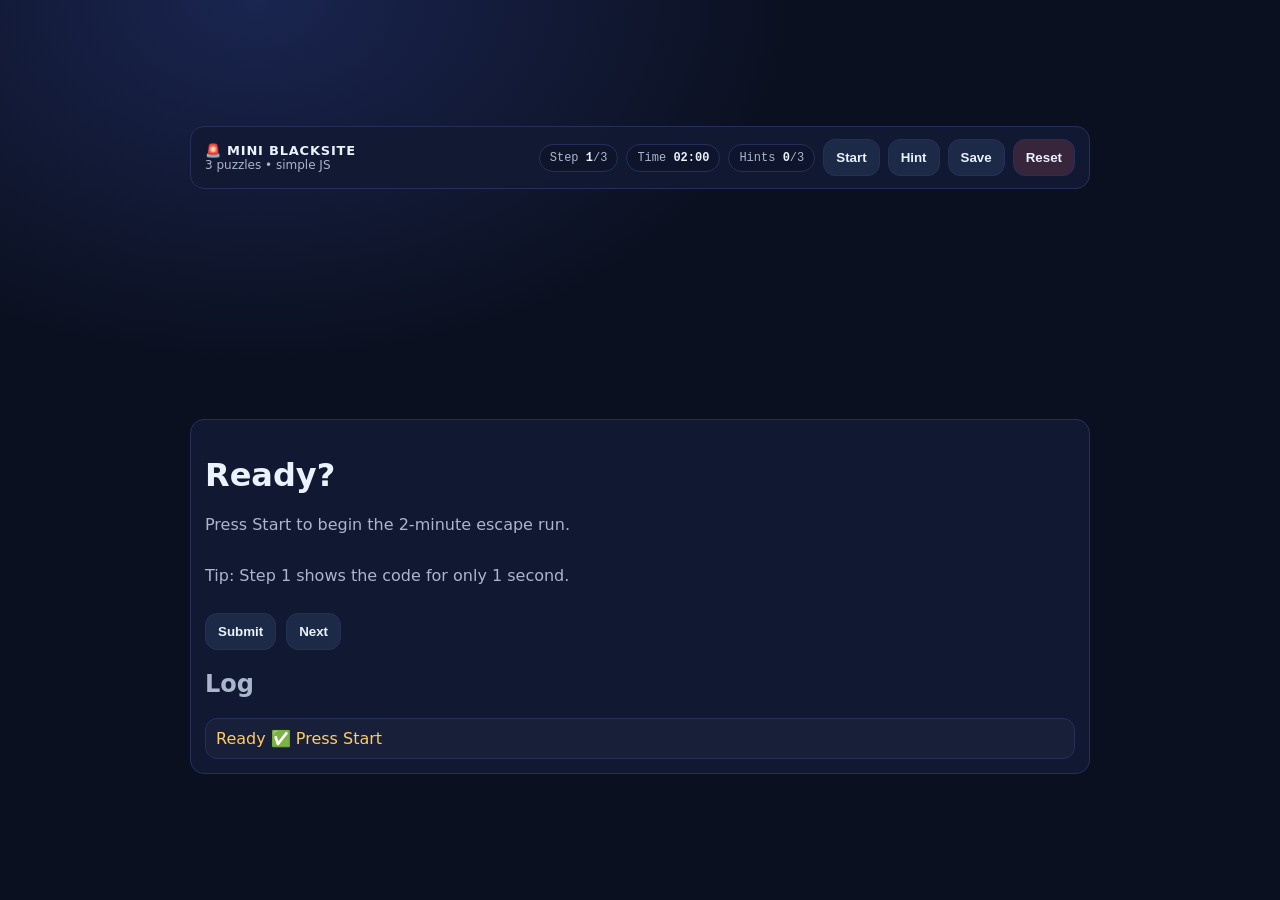
==== index.html @ 673fe7d4 "Add files via upload" ====
<!doctype html>
<html lang="en">
<head>
  <meta charset="utf-8" />
  <meta name="viewport" content="width=device-width, initial-scale=1" />
  <title>Mini Blacksite (3 Puzzles)</title>
  <link rel="stylesheet" href="styles.css" />
</head>
<body>
  <header class="bar">
    <div>
      <div class="title">🚨 MINI BLACKSITE</div>
      <div class="sub">3 puzzles • simple JS</div>
    </div>

    <div class="hud" aria-live="polite">
      <span class="pill">Step <b id="step">1</b>/3</span>
      <span class="pill">Time <b id="time">02:00</b></span>
      <span class="pill">Hints <b id="hints">0</b>/3</span>
      <button id="startBtn" class="primary">Start</button>
<button id="hintBtn">Hint</button>
<button id="saveBtn">Save</button>
<button id="resetBtn" class="danger">Reset</button>
    </div>
  </header>

  <main class="card">
    <h1 id="h1">Loading…</h1>
    <p id="p" class="muted">—</p>

    <section id="game"></section>

    <div class="actions">
      <button id="submitBtn">Submit</button>
      <button id="nextBtn">Next</button>
    </div>

    <h2 class="muted">Log</h2>
    <div id="log" class="log"></div>
  </main>

  <script src="script.js"></script>
</body>
</html>
---- styles.css ----
:root{
  --bg:#0b1020; --card:#121a33; --line:#24305a;
  --text:#eaf1ff; --muted:#a9b6cc;
  --good:#7cffb2; --bad:#ff6b6b; --warn:#ffcc66;
  --mono: ui-monospace, SFMono-Regular, Menlo, Monaco, Consolas, "Courier New", monospace;
}

*{box-sizing:border-box}
body{
  margin:0; padding:18px;
  background: radial-gradient(900px 600px at 20% 0%, #1a2550 0%, var(--bg) 60%);
  color:var(--text);
  font-family: system-ui, -apple-system, Segoe UI, Roboto, Arial;
  display:grid; place-items:center;
  min-height:100vh;
}

.bar{
  width:min(900px,100%);
  display:flex; justify-content:space-between; align-items:center; gap:12px; flex-wrap:wrap;
  border:1px solid var(--line); border-radius:14px;
  background: rgba(18,26,51,.92);
  padding:12px 14px;
}
.title{font-weight:900; letter-spacing:.06em; font-size:13px}
.sub{color:var(--muted); font-size:12px}

.hud{display:flex; gap:8px; align-items:center; flex-wrap:wrap; justify-content:flex-end}
.pill{
  border:1px solid var(--line); border-radius:999px;
  padding:6px 10px; background: rgba(0,0,0,.15);
  font-family: var(--mono); font-size:12px; color:var(--muted);
}
.pill b{color:var(--text)}

.card{
  width:min(900px,100%);
  margin-top:14px;
  border:1px solid var(--line); border-radius:14px;
  background: rgba(18,26,51,.92);
  padding:14px;
}
.muted{color:var(--muted)}
#game{margin:12px 0; display:grid; gap:12px}

button{
  border:1px solid var(--line); border-radius:12px;
  padding:10px 12px; font-weight:800; cursor:pointer;
  background: rgba(124,199,255,.10); color:var(--text);
}
button:hover{border-color: rgba(124,199,255,.35)}
button:active{transform: translateY(1px)}
.danger{background: rgba(255,107,107,.16)}

input{
  width:min(420px,100%);
  padding:10px 12px;
  border-radius:12px;
  border:1px solid var(--line);
  background: rgba(0,0,0,.18);
  color:var(--text);
  font-family: var(--mono);
}

.grid{
  display:grid;
  grid-template-columns: repeat(3, 90px);
  gap:10px;
}
.tile{
  height:60px;
  border-radius:12px;
  border:1px solid var(--line);
  background: rgba(255,255,255,.03);
  font-weight:900;
}

.actions{display:flex; gap:10px; flex-wrap:wrap; margin:10px 0}

.log{display:grid; gap:8px; max-height:160px; overflow:auto}
.line{border:1px solid var(--line); border-radius:12px; padding:10px; background: rgba(255,255,255,.03)}
.good{color:var(--good)} .bad{color:var(--bad)} .warn{color:var(--warn)}
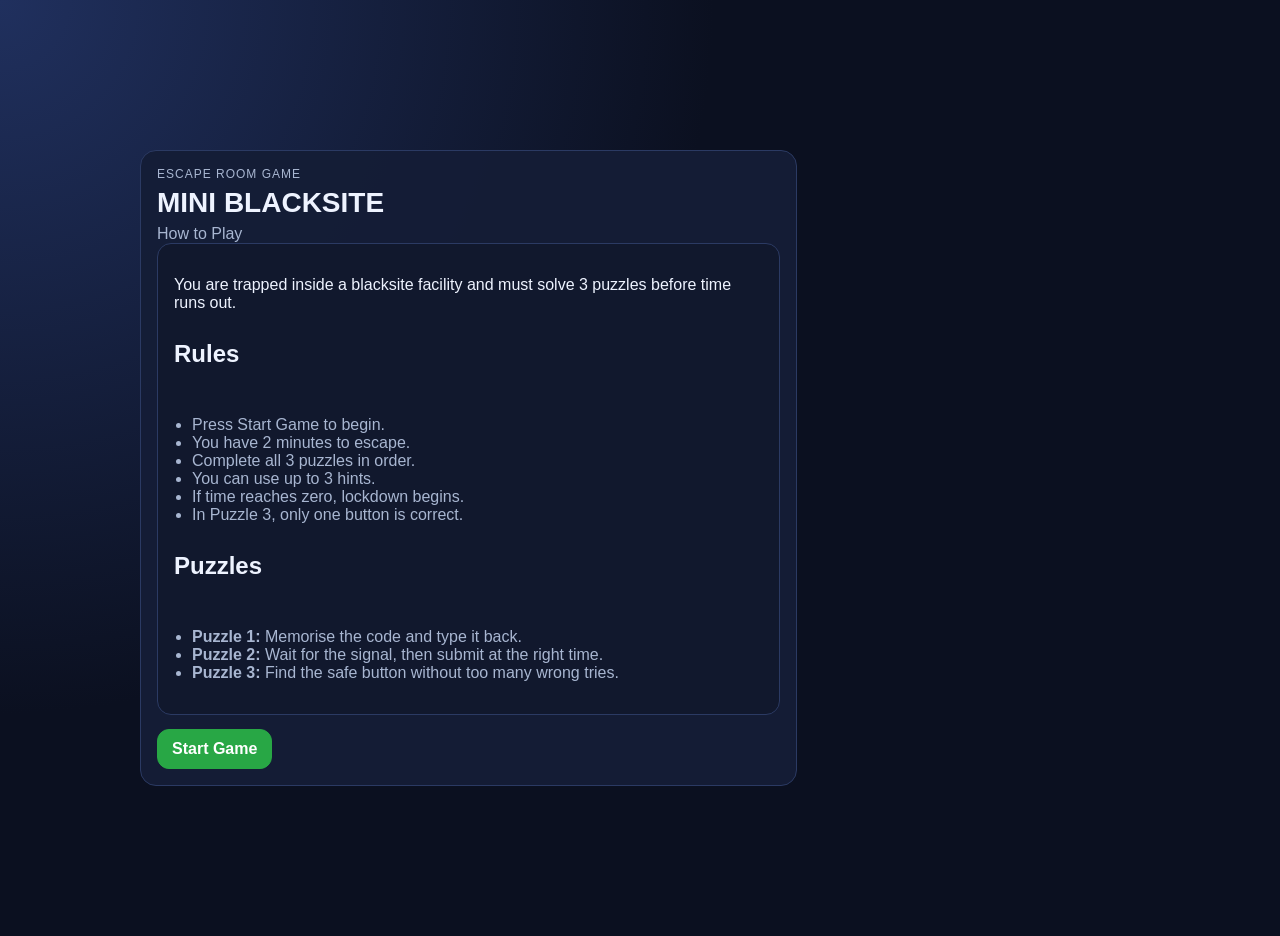
==== commit cfdb38bc: "Add files via upload" ====
--- a/index.html
+++ b/index.html
@@ -1,44 +1,45 @@
 <!doctype html>
 <html lang="en">
 <head>
-  <meta charset="utf-8" />
-  <meta name="viewport" content="width=device-width, initial-scale=1" />
-  <title>Mini Blacksite (3 Puzzles)</title>
-  <link rel="stylesheet" href="styles.css" />
+  <meta charset="utf-8">
+  <meta name="viewport" content="width=device-width, initial-scale=1">
+  <title>How to Play - Mini Blacksite</title>
+  <link rel="stylesheet" href="styles.css">
 </head>
 <body>
-  <header class="bar">
-    <div>
-      <div class="title">🚨 MINI BLACKSITE</div>
-      <div class="sub">3 puzzles • simple JS</div>
-    </div>
+  <main class="page intro-page">
+    <section class="panel intro-panel">
+      <p class="small-label">Escape Room Game</p>
+      <h1 class="site-title">MINI BLACKSITE</h1>
+      <p class="site-subtitle">How to Play</p>
 
-    <div class="hud" aria-live="polite">
-      <span class="pill">Step <b id="step">1</b>/3</span>
-      <span class="pill">Time <b id="time">02:00</b></span>
-      <span class="pill">Hints <b id="hints">0</b>/3</span>
-      <button id="startBtn" class="primary">Start</button>
-<button id="hintBtn">Hint</button>
-<button id="saveBtn">Save</button>
-<button id="resetBtn" class="danger">Reset</button>
-    </div>
-  </header>
+      <div class="game-box">
+        <p>
+          You are trapped inside a blacksite facility and must solve 3 puzzles before time runs out.
+        </p>
 
-  <main class="card">
-    <h1 id="h1">Loading…</h1>
-    <p id="p" class="muted">—</p>
+        <h2>Rules</h2>
+        <ul class="help-list">
+          <li>Press Start Game to begin.</li>
+          <li>You have 2 minutes to escape.</li>
+          <li>Complete all 3 puzzles in order.</li>
+          <li>You can use up to 3 hints.</li>
+          <li>If time reaches zero, lockdown begins.</li>
+          <li>In Puzzle 3, only one button is correct.</li>
+        </ul>
 
-    <section id="game"></section>
+        <h2>Puzzles</h2>
+        <ul class="help-list">
+          <li><strong>Puzzle 1:</strong> Memorise the code and type it back.</li>
+          <li><strong>Puzzle 2:</strong> Wait for the signal, then submit at the right time.</li>
+          <li><strong>Puzzle 3:</strong> Find the safe button without too many wrong tries.</li>
+        </ul>
+      </div>
 
-    <div class="actions">
-      <button id="submitBtn">Submit</button>
-      <button id="nextBtn">Next</button>
-    </div>
-
-    <h2 class="muted">Log</h2>
-    <div id="log" class="log"></div>
+      <div class="button-row">
+        <a href="game.html" class="menu-btn start-link">Start Game</a>
+      </div>
+    </section>
   </main>
-
-  <script src="script.js"></script>
 </body>
 </html>
--- a/styles.css
+++ b/styles.css
@@ -1,82 +1,412 @@
-:root{
-  --bg:#0b1020; --card:#121a33; --line:#24305a;
-  --text:#eaf1ff; --muted:#a9b6cc;
-  --good:#7cffb2; --bad:#ff6b6b; --warn:#ffcc66;
+/* =========================
+   ROOT / COLOUR VARIABLES
+========================= */
+:root {
+  --bg: #0b1020;
+  --panel: #151d36;
+  --panel-2: #10182d;
+  --line: #2b3a63;
+  --text: #eef3ff;
+  --muted: #a8b6d1;
+  --accent: #8cb8ff;
+  --good: #7ee0a1;
+  --bad: #ff7c7c;
+  --warn: #ffd479;
   --mono: ui-monospace, SFMono-Regular, Menlo, Monaco, Consolas, "Courier New", monospace;
 }
 
-*{box-sizing:border-box}
-body{
-  margin:0; padding:18px;
-  background: radial-gradient(900px 600px at 20% 0%, #1a2550 0%, var(--bg) 60%);
-  color:var(--text);
-  font-family: system-ui, -apple-system, Segoe UI, Roboto, Arial;
-  display:grid; place-items:center;
-  min-height:100vh;
-}
-
-.bar{
-  width:min(900px,100%);
-  display:flex; justify-content:space-between; align-items:center; gap:12px; flex-wrap:wrap;
-  border:1px solid var(--line); border-radius:14px;
-  background: rgba(18,26,51,.92);
-  padding:12px 14px;
-}
-.title{font-weight:900; letter-spacing:.06em; font-size:13px}
-.sub{color:var(--muted); font-size:12px}
-
-.hud{display:flex; gap:8px; align-items:center; flex-wrap:wrap; justify-content:flex-end}
-.pill{
-  border:1px solid var(--line); border-radius:999px;
-  padding:6px 10px; background: rgba(0,0,0,.15);
-  font-family: var(--mono); font-size:12px; color:var(--muted);
-}
-.pill b{color:var(--text)}
-
-.card{
-  width:min(900px,100%);
-  margin-top:14px;
-  border:1px solid var(--line); border-radius:14px;
-  background: rgba(18,26,51,.92);
-  padding:14px;
-}
-.muted{color:var(--muted)}
-#game{margin:12px 0; display:grid; gap:12px}
-
-button{
-  border:1px solid var(--line); border-radius:12px;
-  padding:10px 12px; font-weight:800; cursor:pointer;
-  background: rgba(124,199,255,.10); color:var(--text);
-}
-button:hover{border-color: rgba(124,199,255,.35)}
-button:active{transform: translateY(1px)}
-.danger{background: rgba(255,107,107,.16)}
-
-input{
-  width:min(420px,100%);
-  padding:10px 12px;
-  border-radius:12px;
-  border:1px solid var(--line);
-  background: rgba(0,0,0,.18);
-  color:var(--text);
+/* =========================
+   GENERAL PAGE STYLES
+========================= */
+* {
+  box-sizing: border-box;
+}
+
+body {
+  margin: 0;
+  padding: 18px;
+  min-height: 100vh;
+  font-family: Arial, Helvetica, sans-serif;
+  color: var(--text);
+  background: radial-gradient(circle at top left, #20305e 0%, var(--bg) 45%);
+}
+
+/* =========================
+   TOP HEADER / HUD
+========================= */
+.top-bar {
+  width: min(1000px, 100%);
+  margin: 0 auto 14px auto;
+  padding: 16px;
+  border: 1px solid var(--line);
+  border-radius: 16px;
+  background: rgba(21, 29, 54, 0.95);
+  display: flex;
+  justify-content: space-between;
+  gap: 16px;
+  flex-wrap: wrap;
+}
+
+.small-label {
+  margin: 0 0 6px 0;
+  font-size: 12px;
+  text-transform: uppercase;
+  letter-spacing: 1px;
+  color: var(--muted);
+}
+
+.site-title {
+  margin: 0;
+  font-size: 28px;
+}
+
+.site-subtitle {
+  margin: 6px 0 0 0;
+  color: var(--muted);
+}
+
+.hud {
+  display: flex;
+  flex-wrap: wrap;
+  gap: 8px;
+  align-items: flex-start;
+}
+
+.pill {
+  padding: 8px 12px;
+  border: 1px solid var(--line);
+  border-radius: 999px;
+  background: rgba(0, 0, 0, 0.16);
+  color: var(--muted);
   font-family: var(--mono);
-}
-
-.grid{
-  display:grid;
+  font-size: 13px;
+}
+
+.pill strong {
+  color: var(--text);
+}
+
+/* =========================
+   PAGE LAYOUT
+========================= */
+.page {
+  width: min(1000px, 100%);
+  margin: 0 auto;
+  display: grid;
+  grid-template-columns: 2fr 1fr;
+  gap: 14px;
+}
+
+.panel {
+  border: 1px solid var(--line);
+  border-radius: 16px;
+  background: rgba(21, 29, 54, 0.95);
+  padding: 16px;
+}
+
+.panel-top {
+  margin-bottom: 14px;
+}
+
+.panel h2 {
+  margin-top: 0;
+}
+
+.muted {
+  color: var(--muted);
+}
+
+/* =========================
+   GAME AREA
+========================= */
+.game-box {
+  min-height: 220px;
+  padding: 16px;
+  border: 1px solid var(--line);
+  border-radius: 14px;
+  background: rgba(0, 0, 0, 0.16);
+  display: grid;
+  gap: 12px;
+}
+
+.code-display {
+  padding: 14px;
+  border: 1px solid var(--line);
+  border-radius: 10px;
+  background: rgba(255, 255, 255, 0.04);
+  font-family: var(--mono);
+  font-size: 24px;
+  letter-spacing: 3px;
+  text-align: center;
+}
+
+.reaction-box {
+  padding: 18px;
+  border: 1px solid var(--line);
+  border-radius: 10px;
+  background: rgba(255, 255, 255, 0.04);
+  text-align: center;
+  font-weight: bold;
+}
+
+.end-message {
+  padding: 16px;
+  border: 1px solid var(--line);
+  border-radius: 12px;
+  background: rgba(255, 255, 255, 0.04);
+  font-size: 18px;
+}
+
+/* =========================
+   BUTTON LAYOUT
+========================= */
+.button-row {
+  display: flex;
+  flex-wrap: wrap;
+  gap: 10px;
+  margin-top: 14px;
+}
+
+.secondary-buttons {
+  margin-top: 10px;
+}
+
+/* =========================
+   BUTTON STYLES
+========================= */
+button {
+  padding: 10px 14px;
+  border: 1px solid var(--line);
+  border-radius: 12px;
+  background: rgba(140, 184, 255, 0.12);
+  color: var(--text);
+  font-weight: bold;
+  cursor: pointer;
+}
+
+button:hover {
+  border-color: var(--accent);
+}
+
+button:disabled {
+  opacity: 0.5;
+  cursor: not-allowed;
+}
+
+/* Start button */
+.start{
+  background:#2ecc71;
+  color:black;
+  font-weight:bold;
+  border:1px solid #2ecc71;
+}
+.start:hover {
+  background: #1e7e34;
+}
+/* Hint button */
+.hint{
+  background:#6ec1ff;
+  color:black;
+  border-color:#6ec1ff;
+}
+
+.hint:hover{
+  background:#4aa7f5;
+}
+/* Submit button */
+.submit{
+  background:#3b82f6;
+  color:white;
+  border-color:#3b82f6;
+}
+
+.submit:hover{
+  background:#2563eb;
+}
+/* Next button */
+.Next{
+  background:#3b82f6;
+  color:white;
+  border-color:#3b82f6;
+}
+
+.Next:hover{
+  background:#2563eb;
+}
+/* Save button */
+.Save{
+  background:#3b82f6;
+  color:white;
+  border-color:#3b82f6;
+}
+
+.Save:hover{
+  background:#2563eb;
+}
+
+/* Reset / danger button */
+.danger {
+  background: #ff3b3b;
+  color: white;
+  border-color:1px solid  #ff3b3b;
+}
+
+.danger:hover {
+  background: #d92a2a;
+}
+
+/* =========================
+   FORM INPUTS
+========================= */
+input {
+  width: min(320px, 100%);
+  padding: 10px 12px;
+  border: 1px solid var(--line);
+  border-radius: 10px;
+  background: rgba(255, 255, 255, 0.05);
+  color: var(--text);
+  font-family: var(--mono);
+}
+
+/* =========================
+   HELP / INFO
+========================= */
+.help-list {
+  padding-left: 18px;
+  color: var(--muted);
+}
+
+/* =========================
+   LOG AREA
+========================= */
+.log {
+  display: grid;
+  gap: 8px;
+  max-height: 300px;
+  overflow-y: auto;
+}
+
+.log-line {
+  padding: 10px;
+  border: 1px solid var(--line);
+  border-radius: 10px;
+  background: rgba(255, 255, 255, 0.04);
+}
+
+/* =========================
+   STATUS COLOURS
+========================= */
+.good {
+  color: var(--good);
+}
+
+.bad {
+  color: var(--bad);
+}
+
+.warn {
+  color: var(--warn);
+}
+
+/* =========================
+   PUZZLE GRID / TILES
+========================= */
+.grid {
+  display: grid;
   grid-template-columns: repeat(3, 90px);
-  gap:10px;
-}
-.tile{
-  height:60px;
-  border-radius:12px;
-  border:1px solid var(--line);
-  background: rgba(255,255,255,.03);
-  font-weight:900;
-}
-
-.actions{display:flex; gap:10px; flex-wrap:wrap; margin:10px 0}
-
-.log{display:grid; gap:8px; max-height:160px; overflow:auto}
-.line{border:1px solid var(--line); border-radius:12px; padding:10px; background: rgba(255,255,255,.03)}
-.good{color:var(--good)} .bad{color:var(--bad)} .warn{color:var(--warn)}+  gap: 10px;
+  justify-content: start;
+}
+
+.tile {
+  height: 60px;
+  border-radius: 12px;
+  border: 1px solid var(--line);
+  background: rgba(255, 255, 255, 0.05);
+  color: var(--text);
+  font-size: 18px;
+  font-weight: bold;
+}
+
+/* =========================
+   TIMER WARNING EFFECTS
+========================= */
+.timer-warning {
+  color: orange !important;
+  font-weight: bold;
+  animation: flash 1s infinite;
+}
+
+.timer-warning2 {
+  color: red !important;
+  font-weight: bold;
+  animation: flash 1s infinite;
+}
+
+@keyframes flash {
+  0% { opacity: 1; }
+  50% { opacity: 0.2; }
+  100% { opacity: 1; }
+}
+
+/* =========================
+   RESPONSIVE DESIGN
+========================= */
+@media (max-width: 800px) {
+  .page {
+    grid-template-columns: 1fr;
+  }
+
+  .grid {
+    grid-template-columns: repeat(3, 1fr);
+  }
+}
+
+/* Correct button style for Puzzle 3 */
+.correct-flash{
+  animation: correctFlash 0.02s;
+  /*border-color: #7ee0a1;*/
+}
+@keyframes correctFlash{
+  0%{background:#f8faff;color:#0b1020;}
+ 30%{background:#eef3ff;color:#0b1020;}
+  10%{background:#f8faff;color:#0b1020;1}
+}
+
+/* =========================
+   INTRO / HOW TO PLAY PAGE
+========================= */
+.intro-page {
+  min-height: 100vh;
+  display: grid;
+  place-items: center;
+}
+
+.intro-panel {
+  width: min(700px, 100%);
+}
+
+.menu-btn {
+  display: inline-block;
+  padding: 10px 14px;
+  border: 1px solid var(--line);
+  border-radius: 12px;
+  text-decoration: none;
+  font-weight: bold;
+  background: rgba(140, 184, 255, 0.12);
+  color: var(--text);
+}
+
+.menu-btn:hover {
+  border-color: var(--accent);
+}
+
+.start-link {
+  background: #28a745;
+  color: white;
+  border-color: #28a745;
+}
+
+.start-link:hover {
+  background: #1e7e34;
+}
